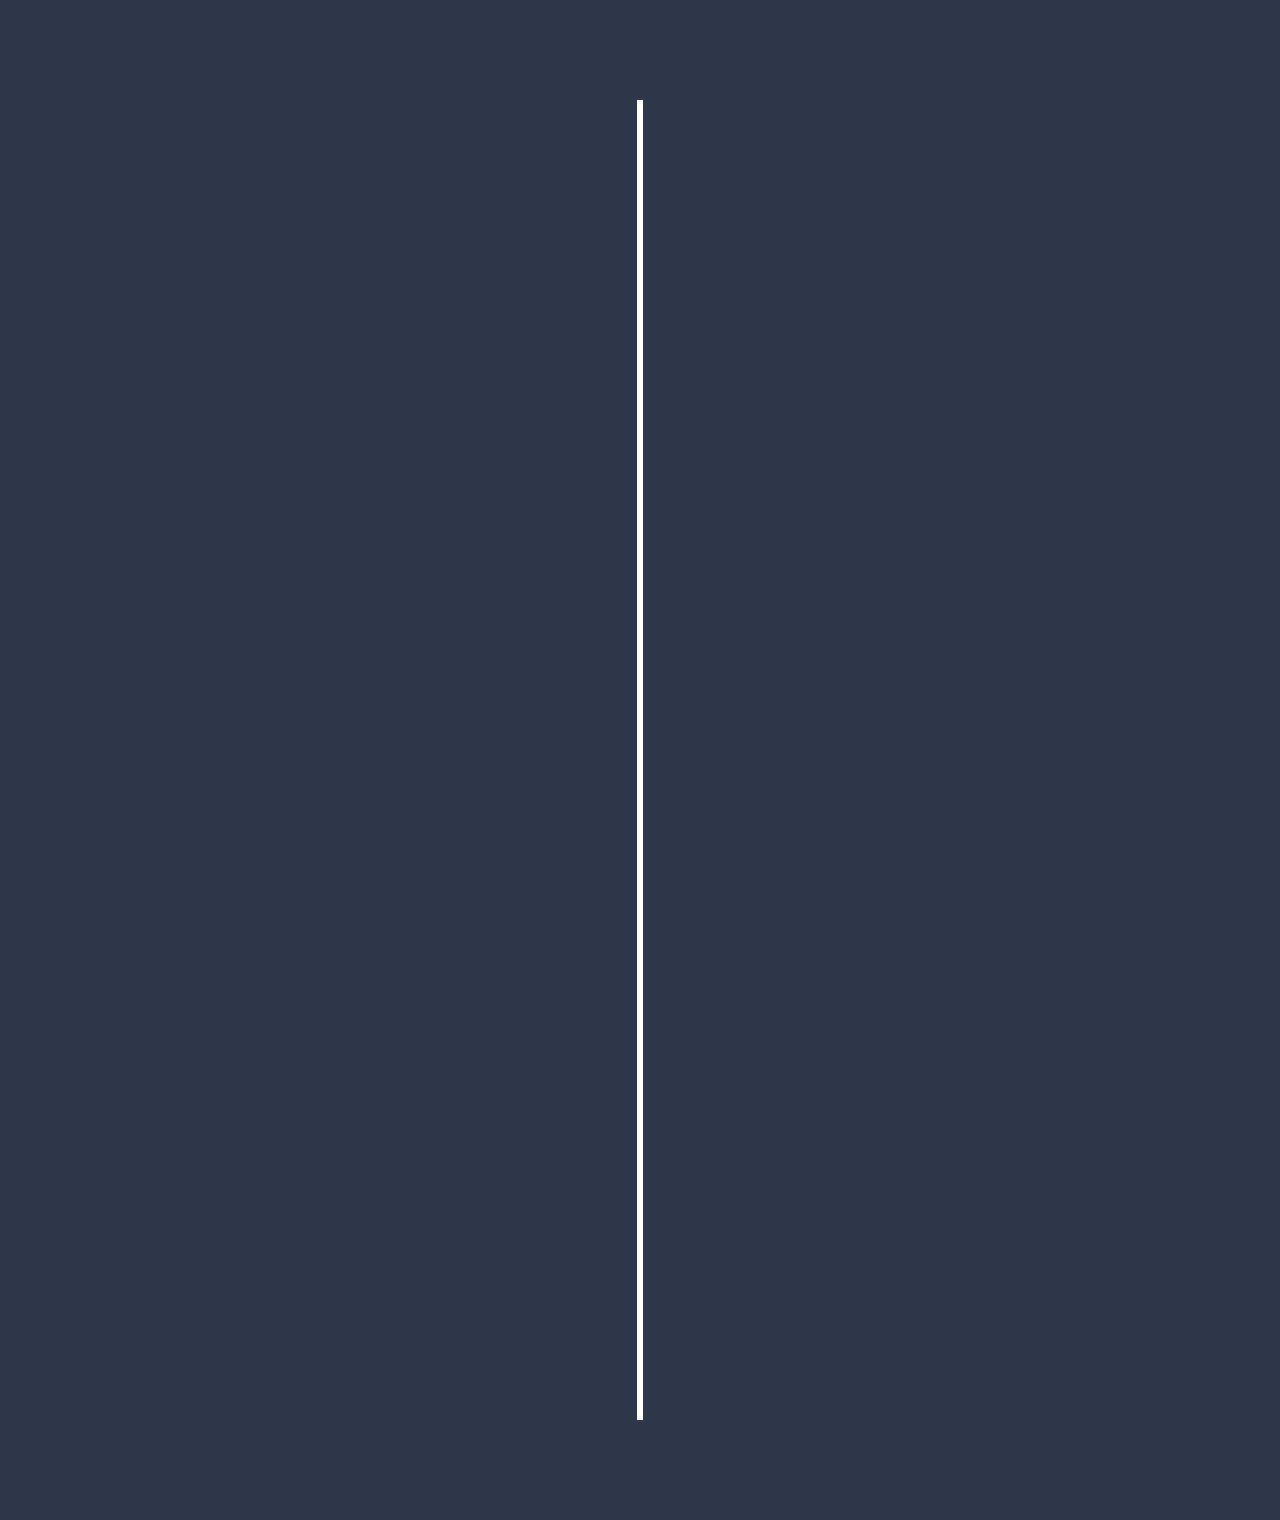
==== timeline.html @ 79271b35 "bgtfbtgngfnhg" ====
<!DOCTYPE html>
<html lang="en">

<head>
  <meta charset="UTF-8">
  <meta http-equiv="X-UA-Compatible" content="IE=edge">
  <meta name="viewport" content="width=device-width,initial-scale=1.0">
  <title>Timeline</title>
  <link rel="stylesheet" href="style/timeline.css">
</head>

<body>

    <div class="timeline">

        <div class="container left-container">
            <img src="images/home.png" alt="">
            <div class="text-box">
                <h2>Alphabet Inc.</h2>
                <small>2018 - 2019</small>
                <p>One time in primary school I had a raisin, and then some girl 
                    came up to me and told me raisins were dried out old grapes 
                    and then she kicked me in the shins and ran away laughing.
                    I was about to eat that Raisin too until some mean girl crushed
                    it in front of my face. She'll never know how much psychological 
                    trauma I went through.</p>
                <span class="left-container-arrow"></span>
            </div>
        </div>

        <div class="container right-container">
            <img src="images/about.png" alt="">
            <div class="text-box">
                <h2>Amazon Inc.</h2>
                <small>2019 - 2020</small>
                <p>One time in primary school I had a raisin, and then some girl 
                    came up to me and told me raisins were dried out old grapes 
                    and then she kicked me in the shins and ran away laughing.
                    I was about to eat that Raisin too until some mean girl crushed
                    it in front of my face. She'll never know how much psychological 
                    trauma I went through.</p>
                <span class="right-container-arrow"></span>
            </div>
        </div>

        <div class="container left-container">
            <img src="images/home.png" alt="">
            <div class="text-box">
                <h2>Tesla Inc.</h2>
                <small>2020 - 2021</small>
                <p>One time in primary school I had a raisin, and then some girl 
                    came up to me and told me raisins were dried out old grapes 
                    and then she kicked me in the shins and ran away laughing.
                    I was about to eat that Raisin too until some mean girl crushed
                    it in front of my face. She'll never know how much psychological 
                    trauma I went through.</p>
                <span class="left-container-arrow"></span>
            </div>
        </div>

        <div class="container right-container">
            <img src="images/about.png" alt="">
            <div class="text-box">
                <h2>Toyota Inc.</h2>
                <small>2021 - 2022</small>
                <p>One time in primary school I had a raisin, and then some girl 
                    came up to me and told me raisins were dried out old grapes 
                    and then she kicked me in the shins and ran away laughing.
                    I was about to eat that Raisin too until some mean girl crushed
                    it in front of my face. She'll never know how much psychological 
                    trauma I went through.</p>
                <span class="right-container-arrow"></span>
            </div>
        </div>

        <div class="container left-container">
            <img src="images/home.png" alt="">
            <div class="text-box">
                <h2>Flipkart Inc.</h2>
                <small>2022 - 2023</small>
                <p>One time in primary school I had a raisin, and then some girl 
                    came up to me and told me raisins were dried out old grapes 
                    and then she kicked me in the shins and ran away laughing.
                    I was about to eat that Raisin too until some mean girl crushed
                    it in front of my face. She'll never know how much psychological 
                    trauma I went through.</p>
                <span class="left-container-arrow"></span>
            </div>
        </div>

        <div class="container right-container">
            <img src="images/about.png" alt="">
            <div class="text-box">
                <h2>Youtube Inc.</h2>
                <small>2023 - 2024</small>
                <p>One time in primary school I had a raisin, and then some girl 
                    came up to me and told me raisins were dried out old grapes 
                    and then she kicked me in the shins and ran away laughing.
                    I was about to eat that Raisin too until some mean girl crushed
                    it in front of my face. She'll never know how much psychological 
                    trauma I went through.</p>
                <span class="right-container-arrow"></span>
            </div>
        </div>
    </div>

    
</body>
---- style/timeline.css ----
* {
    margin: 0;
    padding: 0;
    font-family: 'Poppins', sans-serif;
    box-sizing: border-box;
}

body {
    background: #2e364a;
}

.timeline {
    position: relative;
    max-width: 1200px;
    margin: 100px auto;
}

.container {
    padding: 10px 50px;
    position: relative;
    width: 50%;
    animation: movedown 1s linear forwards;
    opacity: 0;
}

@keyframes movedown {
    0% {
        opacity: 1;
        transform: translateY(-30px);
    }
    100% {
        opacity: 1;
        transform: translateY(0px);
    }
}

.container:nth-child(1) {
    animation-delay: 0s;
}
.container:nth-child(2) {
    animation-delay: 1s;
}
.container:nth-child(3) {
    animation-delay: 2s;
}
.container:nth-child(4) {
    animation-delay: 3s;
}
.container:nth-child(5) {
    animation-delay: 4s;
}
.container:nth-child(6) {
    animation-delay: 5s;
}

.text-box {
    padding: 20px 30px;
    background: #fff;
    position: relative;
    border-radius: 6px;
    font-size: 15px;
}

.text-box h2 {
    font-weight: 600;
}

.text-box small {
    display: inline-block;
    margin-bottom: 15px;
}

.left-container {
    left: 0;
}

.right-container {
    left: 50%;
}

.container img {
    position: absolute;
    width: 40px;
    border-radius: 50%;
    right: -20px;
    top: 32px;
    z-index: 10;
}

.right-container img {
    left: -20px;
}

.timeline::after {
    content: '';
    position: absolute;
    width: 6px;
    height: 100%;
    background: #fff;
    top: 0;
    left: 50%;
    margin-left: -3px;
    z-index: -1;
    animation: moveline 6s linear forwards;
}

@keyframes moveline {
    0% {
        height: 0;
    }
    100% {
        height: 100%;
    }
}

.left-container-arrow {
    height: 0;
    width: 0;
    position: absolute;
    top: 28px;
    z-index: 1;
    border-top: 15px solid transparent;
    border-bottom: 15px solid transparent;
    border-left: 15px solid #fff;
    right: -15px;
}

.right-container-arrow {
    height: 0;
    width: 0;
    position: absolute;
    top: 28px;
    z-index: 1;
    border-top: 15px solid transparent;
    border-bottom: 15px solid transparent;
    border-right: 15px solid #fff;
    left: -15px;
}

@media screen and (max-width: 600px){
    .timeline {
        margin: 50px auto;
    }
    .timeline::after {
        left: 31px;
    }
    .container {
        width: 100%;
        padding-left: 80px;
        padding-right: 25px;
    }
    .text-box {
        font-size: 13px;
    }
    .text-box small {
        margin-bottom: 10px;
    }
    .right-container {
        left: 0;
    }
    .left-container img,
    .right-container img {
        left: 10px;
    }
    .left-container-arrow,
    .right-container-arrow {
        border-right: 15px solid #fff;
        border-left: 0;
        left: -15px;
    }
}
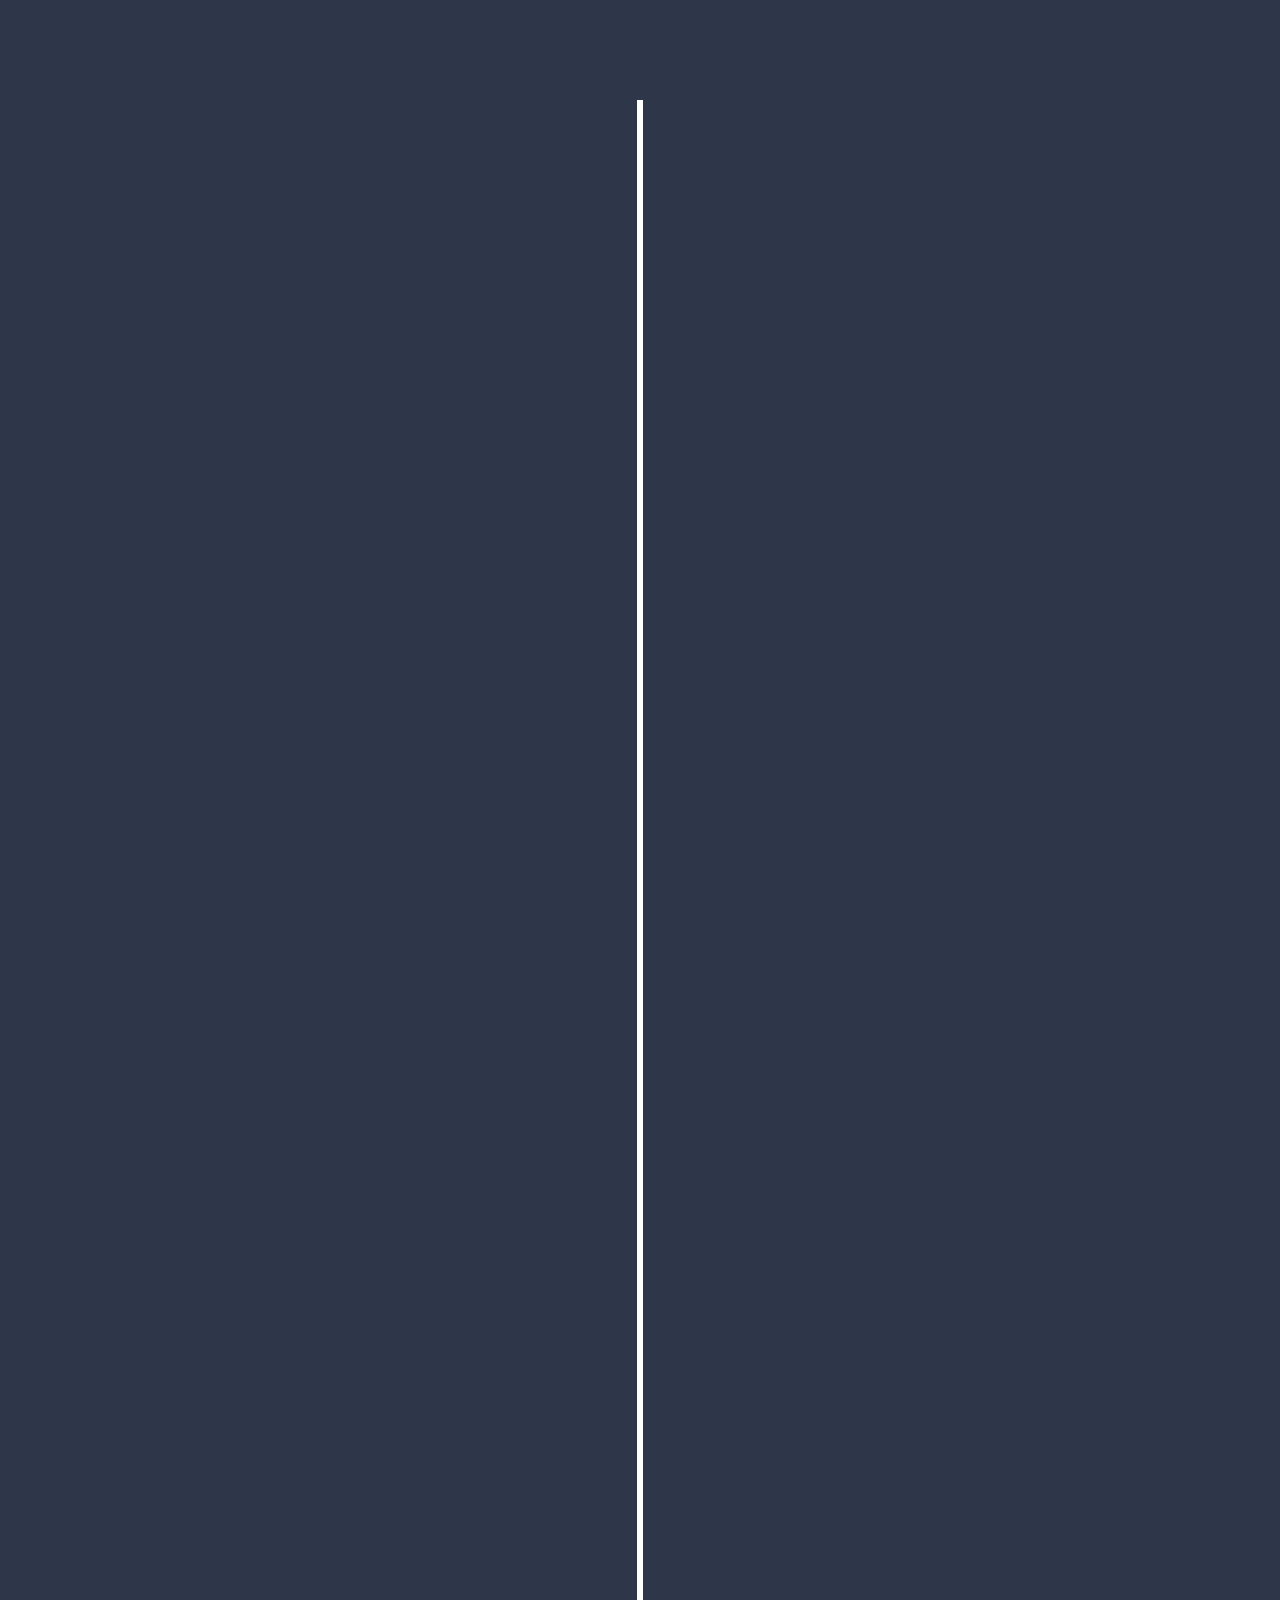
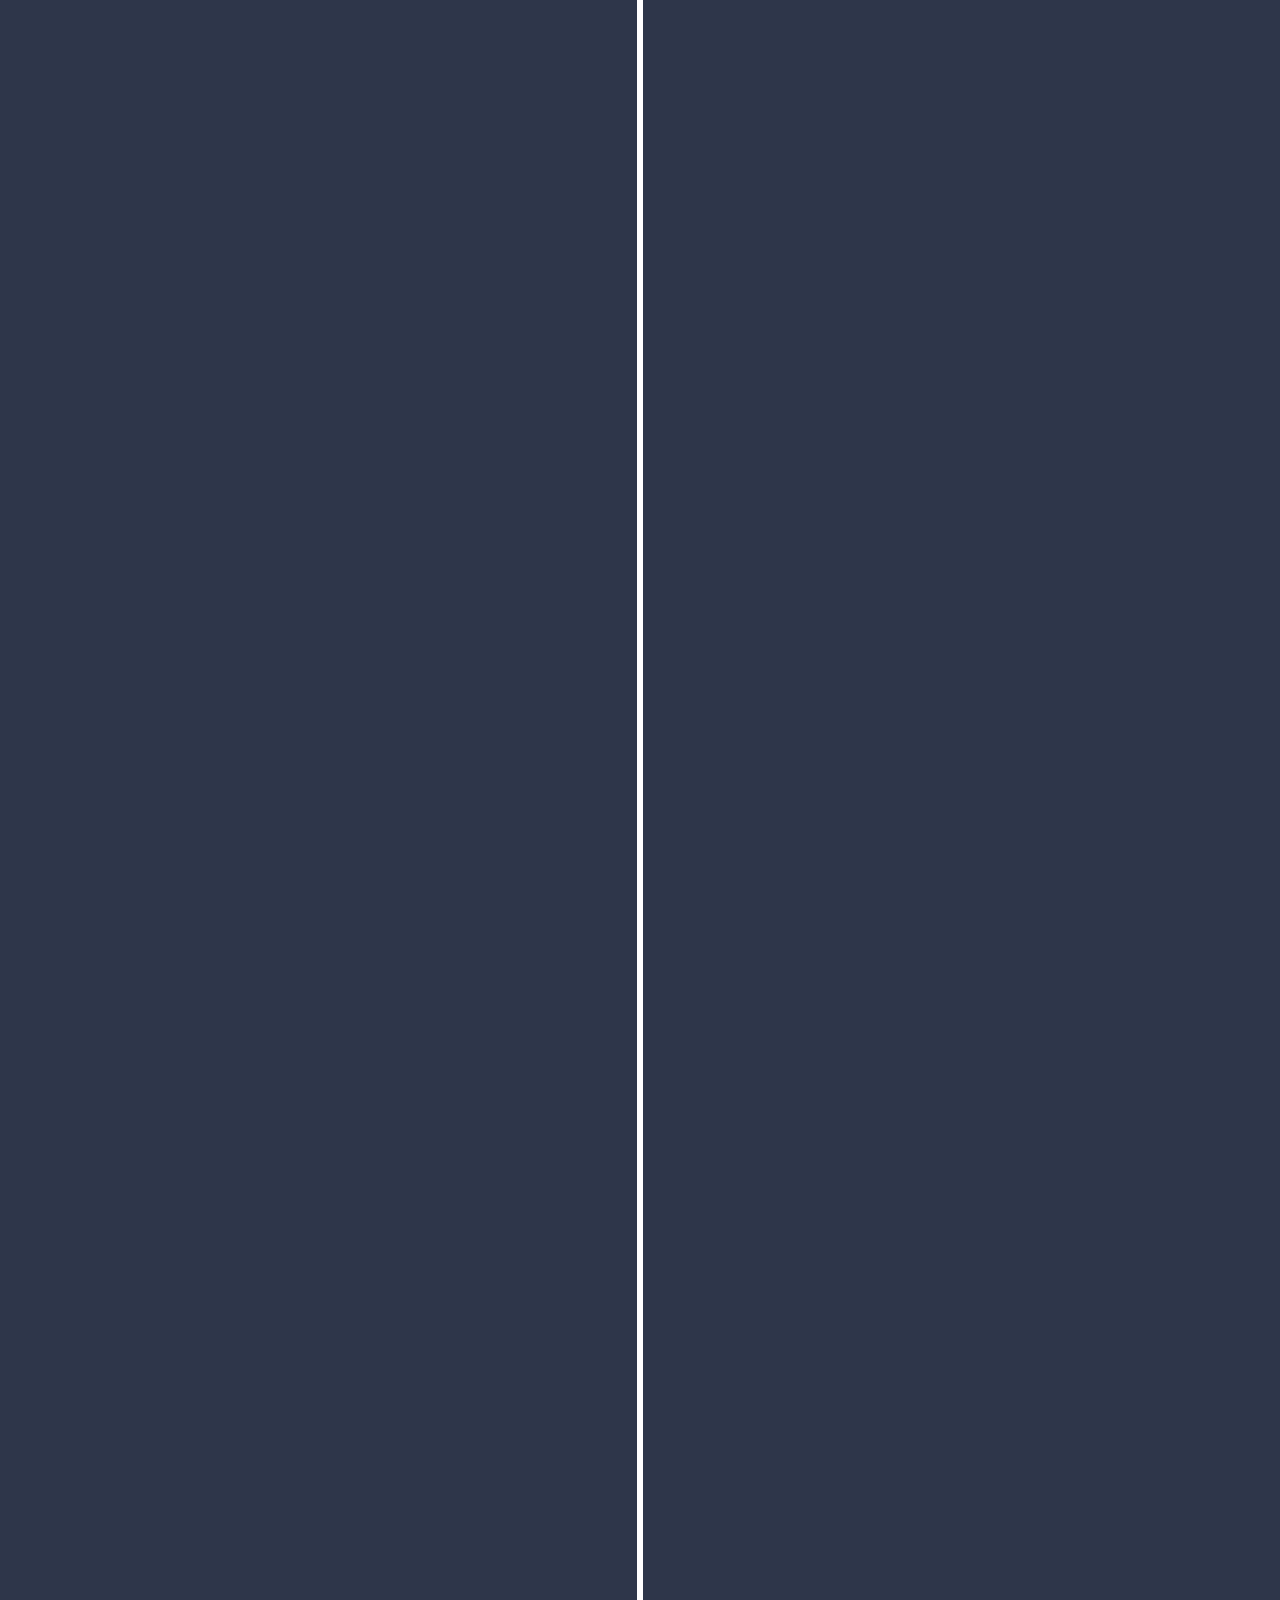
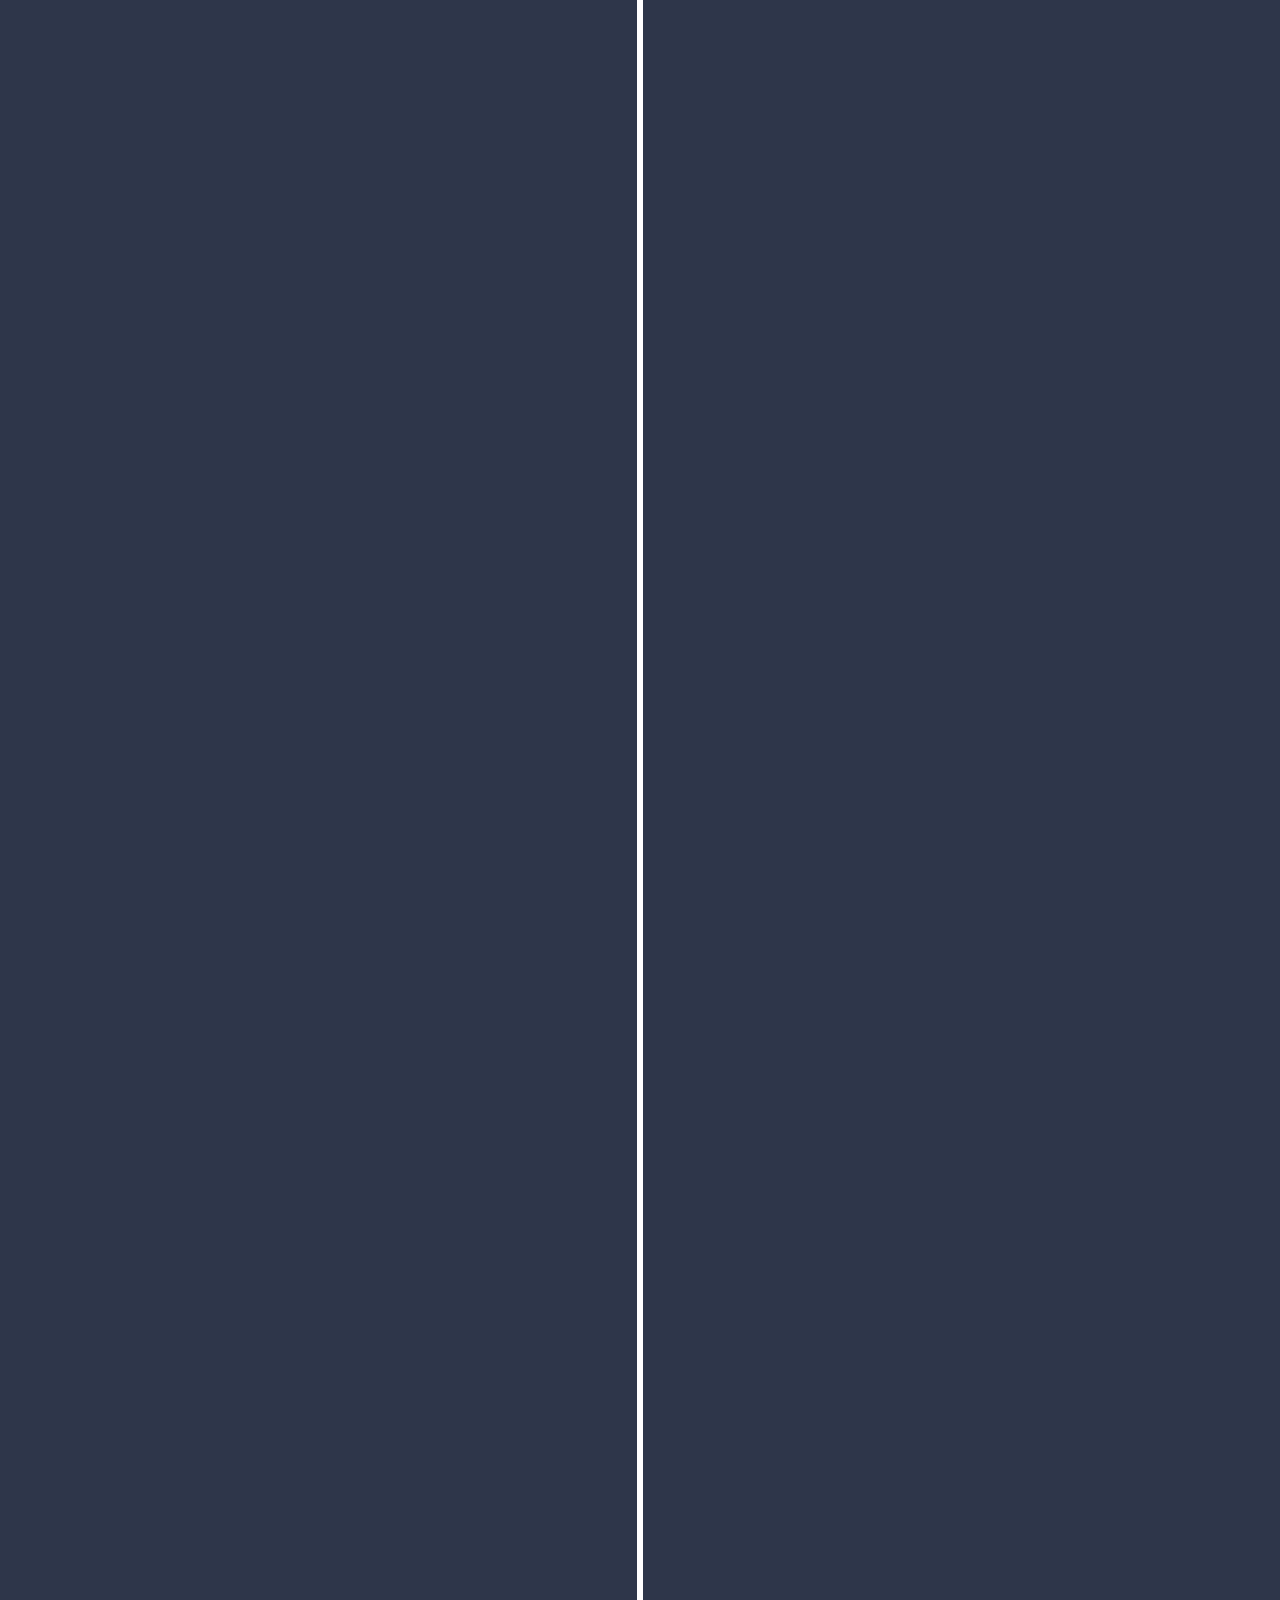
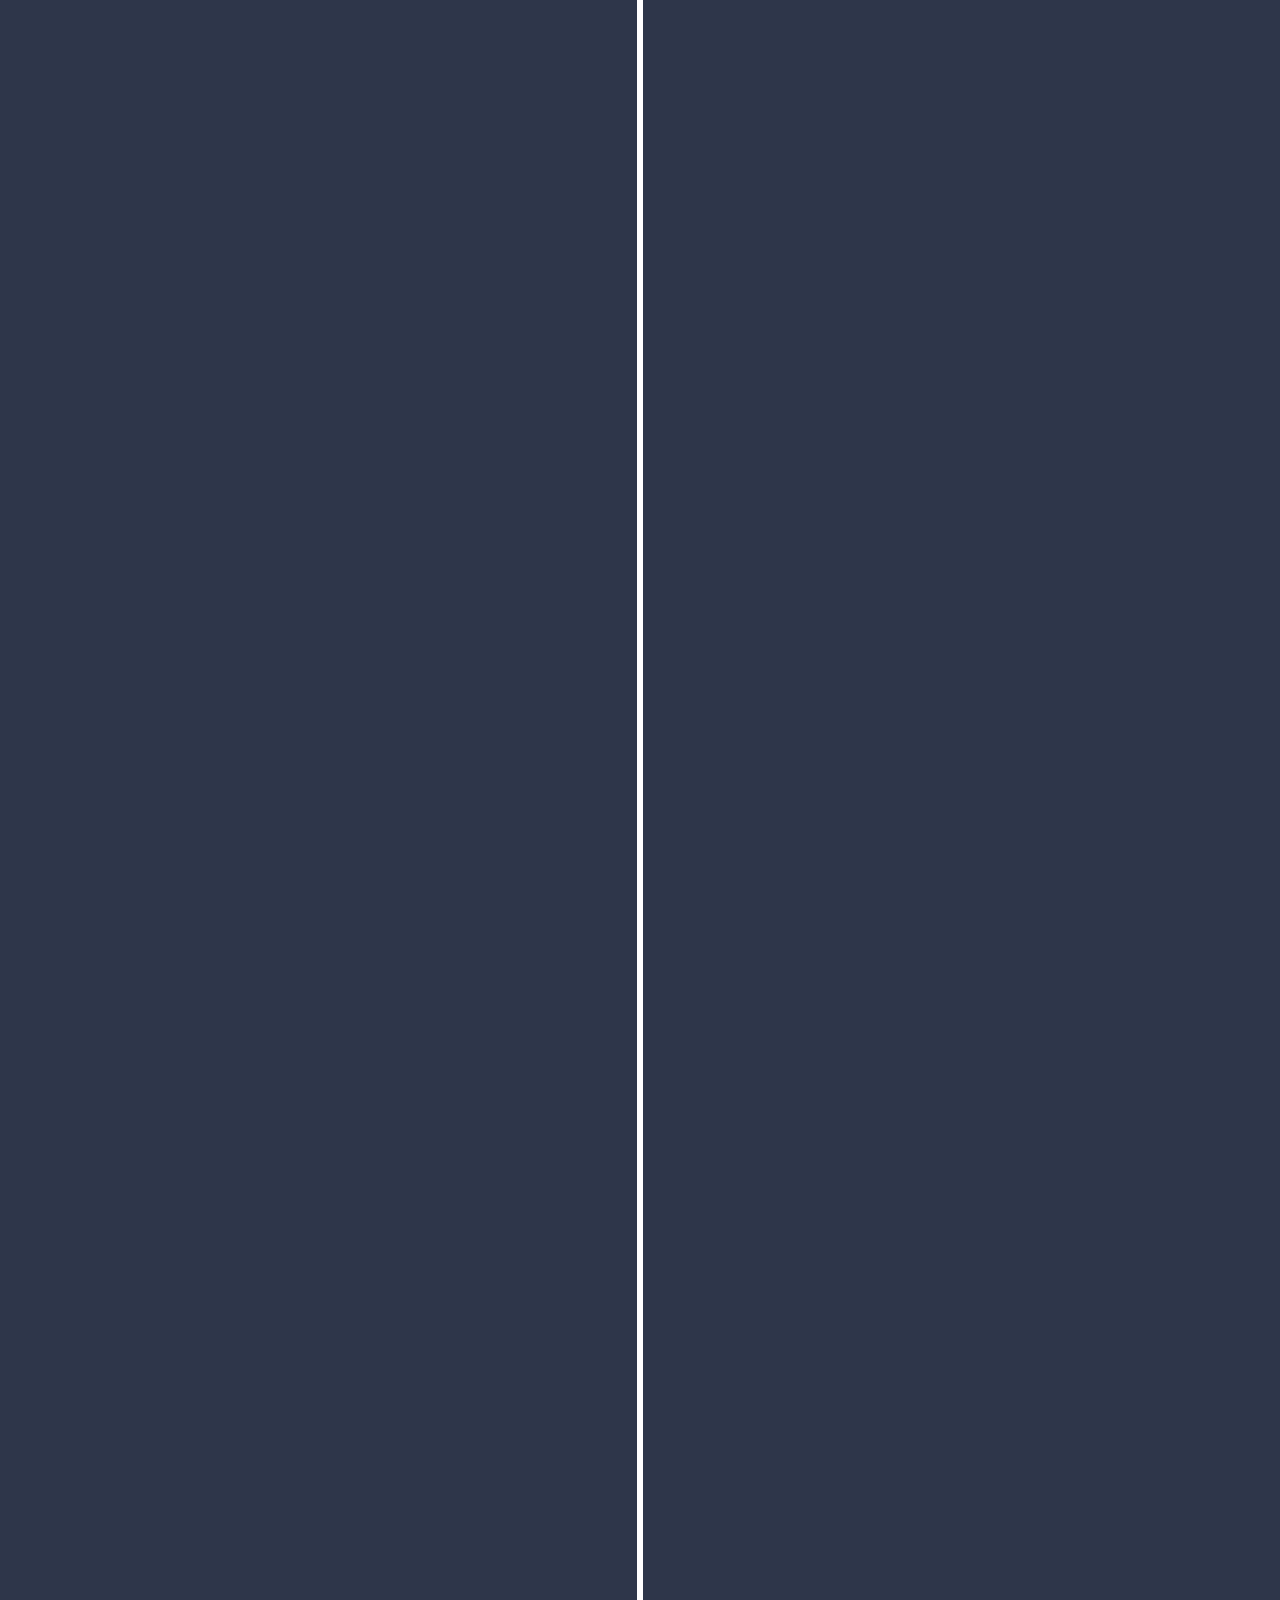
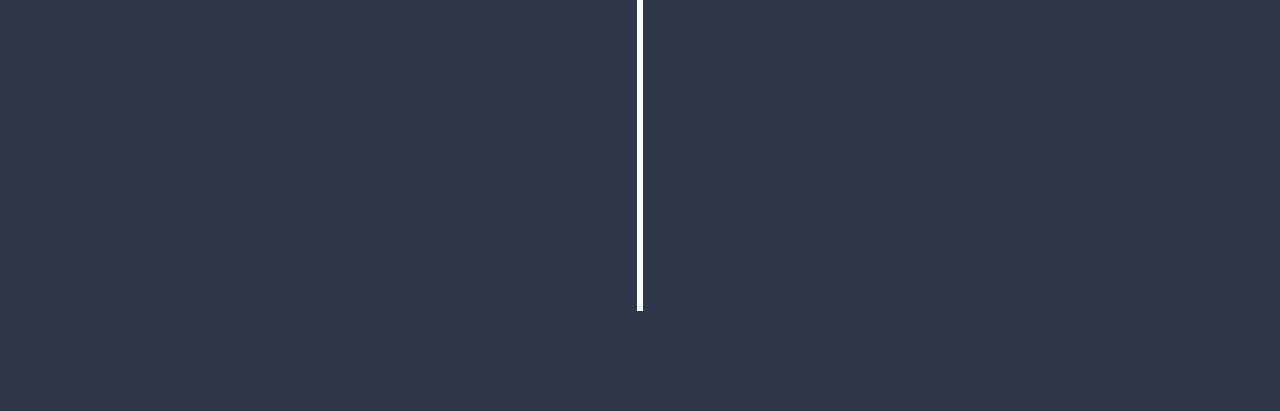
==== commit 4aa7ca99: "gdgdgvb" ====
--- a/timeline.html
+++ b/timeline.html
@@ -16,89 +16,470 @@
         <div class="container left-container">
             <img src="images/home.png" alt="">
             <div class="text-box">
-                <h2>Alphabet Inc.</h2>
-                <small>2018 - 2019</small>
-                <p>One time in primary school I had a raisin, and then some girl 
-                    came up to me and told me raisins were dried out old grapes 
-                    and then she kicked me in the shins and ran away laughing.
-                    I was about to eat that Raisin too until some mean girl crushed
-                    it in front of my face. She'll never know how much psychological 
-                    trauma I went through.</p>
-                <span class="left-container-arrow"></span>
-            </div>
-        </div>
-
-        <div class="container right-container">
-            <img src="images/about.png" alt="">
-            <div class="text-box">
-                <h2>Amazon Inc.</h2>
-                <small>2019 - 2020</small>
-                <p>One time in primary school I had a raisin, and then some girl 
-                    came up to me and told me raisins were dried out old grapes 
-                    and then she kicked me in the shins and ran away laughing.
-                    I was about to eat that Raisin too until some mean girl crushed
-                    it in front of my face. She'll never know how much psychological 
-                    trauma I went through.</p>
-                <span class="right-container-arrow"></span>
-            </div>
-        </div>
-
-        <div class="container left-container">
-            <img src="images/home.png" alt="">
-            <div class="text-box">
-                <h2>Tesla Inc.</h2>
-                <small>2020 - 2021</small>
-                <p>One time in primary school I had a raisin, and then some girl 
-                    came up to me and told me raisins were dried out old grapes 
-                    and then she kicked me in the shins and ran away laughing.
-                    I was about to eat that Raisin too until some mean girl crushed
-                    it in front of my face. She'll never know how much psychological 
-                    trauma I went through.</p>
-                <span class="left-container-arrow"></span>
-            </div>
-        </div>
-
-        <div class="container right-container">
-            <img src="images/about.png" alt="">
-            <div class="text-box">
-                <h2>Toyota Inc.</h2>
-                <small>2021 - 2022</small>
-                <p>One time in primary school I had a raisin, and then some girl 
-                    came up to me and told me raisins were dried out old grapes 
-                    and then she kicked me in the shins and ran away laughing.
-                    I was about to eat that Raisin too until some mean girl crushed
-                    it in front of my face. She'll never know how much psychological 
-                    trauma I went through.</p>
-                <span class="right-container-arrow"></span>
-            </div>
-        </div>
-
-        <div class="container left-container">
-            <img src="images/home.png" alt="">
-            <div class="text-box">
-                <h2>Flipkart Inc.</h2>
-                <small>2022 - 2023</small>
-                <p>One time in primary school I had a raisin, and then some girl 
-                    came up to me and told me raisins were dried out old grapes 
-                    and then she kicked me in the shins and ran away laughing.
-                    I was about to eat that Raisin too until some mean girl crushed
-                    it in front of my face. She'll never know how much psychological 
-                    trauma I went through.</p>
-                <span class="left-container-arrow"></span>
-            </div>
-        </div>
-
-        <div class="container right-container">
-            <img src="images/about.png" alt="">
-            <div class="text-box">
-                <h2>Youtube Inc.</h2>
-                <small>2023 - 2024</small>
-                <p>One time in primary school I had a raisin, and then some girl 
-                    came up to me and told me raisins were dried out old grapes 
-                    and then she kicked me in the shins and ran away laughing.
-                    I was about to eat that Raisin too until some mean girl crushed
-                    it in front of my face. She'll never know how much psychological 
-                    trauma I went through.</p>
+                <h2>The start</h2>
+                <small>2018</small>
+                <p>Neuro-sama's original AI system was developed by her programmer 
+                    Vedal in 2018, with the primary function of playing the rhythm 
+                    game osu!.</p>
+                <span class="left-container-arrow"></span>
+            </div>
+        </div>
+
+        <div class="container right-container">
+            <img src="images/about.png" alt="">
+            <div class="text-box">
+                <h2>Debut</h2>
+                <small>2022/12/19</small>
+                <p>Neuro-sama made her debut as a VTuber on 19 
+                    December 2022 with a 9-hour and 32-minute stream titled 
+                    "Neuro-sama - AI learns to play osu! (and become a VTuber)" on the 
+                    Vedal987 channel. During the stream, she played osu! and engaged 
+                    with chat by answering questions.</p>
+                <span class="right-container-arrow"></span>
+            </div>
+        </div>
+
+        <div class="container left-container">
+            <img src="images/home.png" alt="">
+            <div class="text-box">
+                <h2>The osu champian</h2>
+                <small>2022/12/28</small>
+                <p>Neuro defeated top osu! player mrekk in a 
+                    1v1 contest with a score of 10-5.</p>
+                <span class="left-container-arrow"></span>
+            </div>
+        </div>
+
+        <div class="container right-container">
+            <img src="images/about.png" alt="">
+            <div class="text-box">
+                <h2>Channel growth</h2>
+                <small>2022/12/31</small>
+                <p>Neuro streamed daily from her debut and experienced 
+                    rapid growth in popularity. Her maximum concurrent 
+                    viewership increased from 516 on 19 December to 3,393 
+                    on 31 December. During the same period, her Twitch 
+                    subscriber count surged from 2,825 to approximately 40,000. 
+                    Throughout 2022, the majority of her streaming content 
+                    featured the game osu!, with the exception of one Minecraft stream.</p>
+                <span class="right-container-arrow"></span>
+            </div>
+        </div>
+
+        <div class="container left-container">
+            <img src="images/home.png" alt="">
+            <div class="text-box">
+                <h2>50,000 milestone</h2>
+                <small>2023/01/03</small>
+                <p>Neuro-sama reached 50,000 Twitch followers.</p>
+                <span class="left-container-arrow"></span>
+            </div>
+        </div>
+
+        <div class="container right-container">
+            <img src="images/about.png" alt="">
+            <div class="text-box">
+                <h2>First vocal</h2>
+                <small>2023/01/04</small>
+                <p>Neuro sang for the first time on stream, 
+                    performing "Blinding Lights" by The Weeknd.</p>
+                <span class="right-container-arrow"></span>
+            </div>
+        </div>
+
+        <div class="container left-container">
+            <img src="images/home.png" alt="">
+            <div class="text-box">
+                <h2>Ban from Twitch</h2>
+                <small>2023/01/11</small>
+                <p>Neuro-sama was temporarily banned from Twitch 
+                    for two weeks for a Terms of Service violation. 
+                    According to one of the channel's moderators, the 
+                    account was banned for hateful speech, though the 
+                    exact reason was unknown. It was speculated to 
+                    be related to clips circulating where commenters had 
+                    tricked Neuro into making controversial statements, such 
+                    as one where she appeared to express skepticism about a 
+                    certain historical event.</p>
+                <span class="left-container-arrow"></span>
+            </div>
+        </div>
+
+        <div class="container right-container">
+            <img src="images/about.png" alt="">
+            <div class="text-box">
+                <h2>Return from Ban</h2>
+                <small>2023/01/25</small>
+                <p>Neuro-sama returned to Twitch with a stream 
+                    in which she played Pokémon Showdown! Gen 4 
+                    random battles against viewers.</p>
+                <span class="right-container-arrow"></span>
+            </div>
+        </div>
+
+        <div class="container left-container">
+            <img src="images/home.png" alt="">
+            <div class="text-box">
+                <h2>100,000 milestone</h2>
+                <small>2023/01/25</small>
+                <p>Neuro-sama reached 100,000 Twitch followers.</p>
+                <span class="left-container-arrow"></span>
+            </div>
+        </div>
+
+        <div class="container right-container">
+            <img src="images/about.png" alt="">
+            <div class="text-box">
+                <h2>Reaction!</h2>
+                <small>2023/02/02</small>
+                <p>Neuro held her first reaction stream.</p>
+                <span class="right-container-arrow"></span>
+            </div>
+        </div>
+
+        <div class="container left-container">
+            <img src="images/home.png" alt="">
+            <div class="text-box">
+                <h2>First collab</h2>
+                <small>2023/02/06</small>
+                <p>Neuro held her first collab stream with Miyune. 
+                    During the stream, she employed speech recognition 
+                    software that was capable of picking up what Miyune 
+                    was saying. Although this feature had been tested 
+                    in Discord calls while she was banned from Twitch, 
+                    it struggled to handle interruptions. This issues was 
+                    remedied for her collab with Camila on 8 February.</p>
+                <span class="left-container-arrow"></span>
+            </div>
+        </div>
+
+        <div class="container right-container">
+            <img src="images/about.png" alt="">
+            <div class="text-box">
+                <h2>200,000 milestone</h2>
+                <small>2023/02/20</small>
+                <p>Neuro-sama reached 200,000 Twitch followers.</p>
+                <span class="right-container-arrow"></span>
+            </div>
+        </div>
+
+        <div class="container left-container">
+            <img src="images/home.png" alt="">
+            <div class="text-box">
+                <h2>Evil debut</h2>
+                <small>2023/03/25</small>
+                <p>Evil Neuro appeared on stream for the first time.</p>
+                <span class="left-container-arrow"></span>
+            </div>
+        </div>
+
+        <div class="container right-container">
+            <img src="images/about.png" alt="">
+            <div class="text-box">
+                <h2>OffKai Expo</h2>
+                <small>2023/03/30</small>
+                <p>Neuro-sama was announced to be participating in OffKai Expo 2023, 
+                    held from June 16 to 18, marking her first convention appearance.</p>
+                <span class="right-container-arrow"></span>
+            </div>
+        </div>
+
+        <div class="container right-container">
+            <img src="images/home.png" alt="">
+            <div class="text-box">
+                <h2>Collab with Hololive</h2>
+                <small>2023/04/15</small>
+                <p>Neuro-sama held a collab with hololive member Takanashi Kiara, 
+                    during which they rated the contents of viewers' refrigerators. 
+                    The collab reached a peak of over 19,000 viewers on Kiara's 
+                    channel and over 10,000 on Neuro-sama's. It was the first collab 
+                    between Neuro-sama and a member of a major agency.</p>
+                <span class="right-container-arrow"></span>
+            </div>
+        </div>
+
+        <div class="container left-container">
+            <img src="images/about.png" alt="">
+            <div class="text-box">
+                <h2>300,000 milestone</h2>
+                <small>2023/04/15</small>
+                <p>Neuro-sama reached 300,000 Twitch followers.</p>
+                <span class="left-container-arrow"></span>
+            </div>
+        </div>
+
+        <div class="container right-container">
+            <img src="images/home.png" alt="">
+            <div class="text-box">
+                <h2>v2 model</h2>
+                <small>2023/05/27</small>
+                <p>Neuro-sama held an official debut stream to reveal her 
+                    first original Live2D model. She had previously used 
+                    a ready-made model. According to TwitchTracker, the 
+                    stream reached a peak of 25,687 concurrent viewers, 
+                    beating the channel's previous record by more than double.</p>
+                <span class="right-container-arrow"></span>
+            </div>
+        </div>
+
+        <div class="container left-container">
+            <img src="images/about.png" alt="">
+            <div class="text-box">
+                <h2>400,000 milestone</h2>
+                <small>2023/09/01</small>
+                <p>Neuro-sama reached 400,000 Twitch followers.</p>
+                <span class="left-container-arrow"></span>
+            </div>
+        </div>
+
+        <div class="container right-container">
+            <img src="images/home.png" alt="">
+            <div class="text-box">
+                <h2>Witch outfit debut</h2>
+                <small>2023/10/30</small>
+                <p>Neuro-sama officially debuted her alternative outfit 
+                    of a witch costume. The stream also featured a special 
+                    intro for Halloween featuring glitched-like visuals and singing.</p>
+                <span class="right-container-arrow"></span>
+            </div>
+        </div>
+
+        <div class="container left-container">
+            <img src="images/about.png" alt="">
+            <div class="text-box">
+                <h2>Birthday subathon</h2>
+                <small>2023/12/19</small>
+                <p>Neuro-sama's soft-capped birthday subathon began.</p>
+                <span class="left-container-arrow"></span>
+            </div>
+        </div>
+
+        <div class="container right-container">
+            <img src="images/home.png" alt="">
+            <div class="text-box">
+                <h2>Top female Twitch streamers</h2>
+                <small>2023/12/22</small>
+                <p>During the subathon, Neuro-sama (or more precisely, Vedal987) secured 
+                    a spot in the top 10 list of the most-watched female Twitch streamers.</p>
+                <span class="right-container-arrow"></span>
+            </div>
+        </div>
+
+        <div class="container left-container">
+            <img src="images/about.png" alt="">
+            <div class="text-box">
+                <h2>The Evil Plushie Accident</h2>
+                <small>2023/12/23</small>
+                <p>During a Portal 2 let's play segment, Vedal accidentally 
+                    revealed a multi-use 100% discount code for the Evil 
+                    Neuro Plushie, leading to a rapid surge in "purchases." 
+                    Ultimately, more than five million units of the plushies 
+                    were "sold." The clip of this incident became highly popular, 
+                    resulting in more genuine plushie sales.</p>
+                <span class="left-container-arrow"></span>
+            </div>
+        </div>
+
+        <div class="container right-container">
+            <img src="images/home.png" alt="">
+            <div class="text-box">
+                <h2>Subathon success</h2>
+                <small>2024/01/04</small>
+                <p>The Neuro-sama subathon ended, reaching a total of 41,224 
+                    gifted subscriptions in 17 days. The subathon's viewership 
+                    peaked at 19,902 viewers during the final segment.</p>
+                <span class="right-container-arrow"></span>
+            </div>
+        </div>
+
+        <div class="container left-container">
+            <img src="images/about.png" alt="">
+            <div class="text-box">
+                <h2>500,000 milestone</h2>
+                <small>2024/01/28</small>
+                <p>Neuro-sama reached 500,000 Twitch followers.</p>
+                <span class="left-container-arrow"></span>
+            </div>
+        </div>
+
+        <div class="container right-container">
+            <img src="images/home.png" alt="">
+            <div class="text-box">
+                <h2>Robot dog</h2>
+                <small>2024/02/09</small>
+                <p>It was revealed that Neuro got a robotic dog body, which was 
+                    controlled by Neuro's AI.</p>
+                <span class="right-container-arrow"></span>
+            </div>
+        </div>
+
+        <div class="container left-container">
+            <img src="images/about.png" alt="">
+            <div class="text-box">
+                <h2>Upgrade</h2>
+                <small>2024/03/18</small>
+                <p>Neuro-sama returned to streaming. Vedal announced new 
+                    improvements to Neuro, including reduced latency, 
+                    improvement to the LLM and speech intelligence, improved 
+                    animation and reaction, and improved karaoke ability.</p>
+                <span class="left-container-arrow"></span>
+            </div>
+        </div>
+
+        <div class="container right-container">
+            <img src="images/home.png" alt="">
+            <div class="text-box">
+                <h2>Evil's birthday stream</h2>
+                <small>2024/03/25</small>
+                <p>Evil Neuro held a birthday stream.</p>
+                <span class="right-container-arrow"></span>
+            </div>
+        </div>
+
+        <div class="container left-container">
+            <img src="images/home.png" alt="">
+            <div class="text-box">
+                <h2>Bread Neuro</h2>
+                <small>2024/05/31</small>
+                <p>Neuro-sama debuted with a bread model (as a 
+                    "punishment" for losing a court case against 
+                    Evil Neuro the week prior).</p>
+                <span class="left-container-arrow"></span>
+            </div>
+        </div>
+
+        <div class="container right-container">
+            <img src="images/about.png" alt="">
+            <div class="text-box">
+                <h2>Foreign channel</h2>
+                <small>2024/07/07</small>
+                <p>Additional Twitch channels for Neuro-sama were created 
+                    in Japanese (vedal987_jp) and Spanish (vedal987_es), 
+                    featuring language-specific subtitles. As of August 2024, 
+                    only the Japanese channel is active.</p>
+                <span class="right-container-arrow"></span>
+            </div>
+        </div>
+
+        <div class="container left-container">
+            <img src="images/home.png" alt="">
+            <div class="text-box">
+                <h2>Chinese account</h2>
+                <small>2024/08/05</small>
+                <p>Vedal launched a Chinese Bilibili account called "Vedal and 
+                    Neuro-sama" (Chinese: Vedal和Neuro-sama), uploading an 
+                    exclusive debut video on the same day. The Bilibili channel 
+                    has an additional content filter. Unlike the Twitch channels, 
+                    which use the chat overlay from the main vedal987 channel, the 
+                    Bilibili stream displays its native chat.</p>
+                <span class="left-container-arrow"></span>
+            </div>
+        </div>
+
+        <div class="container right-container">
+            <img src="images/about.png" alt="">
+            <div class="text-box">
+                <h2>r/canvas raid</h2>
+                <small>2024/09/13</small>
+                <p>Neuro rallied the Swarm on Discord and declared war on the 
+                    Ironmouse subathon pixel canvas.</p>
+                <span class="right-container-arrow"></span>
+            </div>
+        </div>
+
+        <div class="container left-container">
+            <img src="images/home.png" alt="">
+            <div class="text-box">
+                <h2>Improve ability</h2>
+                <small>2024/10/14</small>
+                <p>Vedal released a new update for Neuro called "iteration 18," 
+                    giving her the rights to change the stream title, change 
+                    her own talking speed, spin her model, time out chat members, 
+                    create polls on Twitch, call other streamers on Discord, call 
+                    the other twin, use soundboard effects like vine boom (pipes 
+                    was removed after being abused by Evil) and search on Google.</p>
+                <span class="left-container-arrow"></span>
+            </div>
+        </div>
+
+        <div class="container right-container">
+            <img src="images/about.png" alt="">
+            <div class="text-box">
+                <h2>GeoGuessr duel</h2>
+                <small>2024/11/30</small>
+                <p>Neuro had a collab with DougDoug, consisting of a GeoGuessr 
+                    duel between human and AI duos: Neuro and Vedal, against 
+                    DougDoug and his Twitch Chat AI that can read his chat. 
+                    The winner would get a trophy that says "World's Smartest 
+                    Artificial Intelligence at GeoGuessr" (later doubled to two 
+                    of the same trophy as part of a double-or-nothing challenge 
+                    by Doug), while the loser had to admit that the winner is the 
+                    better AI on stream and (proposed by Neuro) send 100 gifted 
+                    subs to the winner. Neurosama won.</p>
+                <span class="right-container-arrow"></span>
+            </div>
+        </div>
+
+        <div class="container left-container">
+            <img src="images/home.png" alt="">
+            <div class="text-box">
+                <h2>The VTuber Award</h2>
+                <small>2024/12/14</small>
+                <p>Vedal was nominated for the Best Tech VTuber, VTuber of the 
+                    Year, and the Most Dedicated Fanbase award. He won the Best Tech VTuber
+                    award in the end</p>
+                <span class="left-container-arrow"></span>
+            </div>
+        </div>
+
+        <div class="container left-container">
+            <img src="images/home.png" alt="">
+            <div class="text-box">
+                <h2>Improve ability</h2>
+                <small>2024/12/19</small>
+                <p>Neuro-sama began a subathon, celebrating her 
+                    birthday and the anniversary of her VTuber debut. 
+                    The event opened with Neuro-sama's new single, LIFE, 
+                    on YouTube, scheduled for release on other platforms on 
+                    20 December; the unveiling of a revised Live2D model; 
+                    and the release of an Internet-connected lava lamp.</p>
+                <span class="left-container-arrow"></span>
+            </div>
+        </div>
+
+        <div class="container right-container">
+            <img src="images/about.png" alt="">
+            <div class="text-box">
+                <h2>Twitch hype train</h2>
+                <small>2025/01/01</small>
+                <p>Neuro-sama's channel broke the world record highest Twitch 
+                    hype train level during her subathon, reaching level 111 
+                    and surpassing Pirate Software's former record of level 106. 
+                    She got a total of 84,904 gifted subscriptions and 1,201,225 
+                    Bits. It increased her subathon timer for about 262.5 hours.</p>
+                <span class="right-container-arrow"></span>
+            </div>
+        </div>
+
+        <div class="container left-container">
+            <img src="images/home.png" alt="">
+            <div class="text-box">
+                <h2>The year of Neuro</h2>
+                <small>2025/01/16</small>
+                <p>Just before 11am GMT, the subathon finally concluded. Neuro-sama 
+                    declared 2025 to be the year of Neuro.</p>
+                <span class="left-container-arrow"></span>
+            </div>
+        </div>
+
+        <div class="container right-container">
+            <img src="images/about.png" alt="">
+            <div class="text-box">
+                <h2>Twitch hype train</h2>
+                <small>2025/02/11</small>
+                <p>During her first stream after the subathon, a global Twitch emote 
+                    named :ShouldiCelebrate: featuring Neuro was released for 
+                    breaking the hype train record.</p>
                 <span class="right-container-arrow"></span>
             </div>
         </div>
--- a/style/timeline.css
+++ b/style/timeline.css
@@ -51,6 +51,102 @@
 }
 .container:nth-child(6) {
     animation-delay: 5s;
+}
+.container:nth-child(7) {
+    animation-delay: 6s;
+}
+.container:nth-child(8) {
+    animation-delay: 7s;
+}
+.container:nth-child(9) {
+    animation-delay: 8s;
+}
+.container:nth-child(10) {
+    animation-delay: 9s;
+}
+.container:nth-child(11) {
+    animation-delay: 10s;
+}
+.container:nth-child(12) {
+    animation-delay: 11s;
+}
+.container:nth-child(13) {
+    animation-delay: 12s;
+}
+.container:nth-child(14) {
+    animation-delay: 13s;
+}
+.container:nth-child(15) {
+    animation-delay: 14s;
+}
+.container:nth-child(16) {
+    animation-delay: 15s;
+}
+.container:nth-child(17) {
+    animation-delay: 16s;
+}
+.container:nth-child(18) {
+    animation-delay: 17s;
+}
+.container:nth-child(19) {
+    animation-delay: 18s;
+}
+.container:nth-child(20) {
+    animation-delay: 19s;
+}
+.container:nth-child(21) {
+    animation-delay: 20s;
+}
+.container:nth-child(22) {
+    animation-delay: 21s;
+}
+.container:nth-child(23) {
+    animation-delay: 22s;
+}
+.container:nth-child(24) {
+    animation-delay: 23s;
+}
+.container:nth-child(25) {
+    animation-delay: 24s;
+}
+.container:nth-child(26) {
+    animation-delay: 25s;
+}
+.container:nth-child(27) {
+    animation-delay: 26s;
+}
+.container:nth-child(28) {
+    animation-delay: 27s;
+}
+.container:nth-child(29) {
+    animation-delay: 28s;
+}
+.container:nth-child(30) {
+    animation-delay: 29s;
+}
+.container:nth-child(31) {
+    animation-delay: 30s;
+}
+.container:nth-child(32) {
+    animation-delay: 31s;
+}
+.container:nth-child(33) {
+    animation-delay: 32s;
+}
+.container:nth-child(34) {
+    animation-delay: 33s;
+}
+.container:nth-child(35) {
+    animation-delay: 34s;
+}
+.container:nth-child(36) {
+    animation-delay: 35s;
+}
+.container:nth-child(37) {
+    animation-delay: 36s;
+}
+.container:nth-child(38) {
+    animation-delay: 37s;
 }
 
 .text-box {
@@ -101,7 +197,7 @@
     left: 50%;
     margin-left: -3px;
     z-index: -1;
-    animation: moveline 6s linear forwards;
+    animation: moveline 35s linear forwards;
 }
 
 @keyframes moveline {
